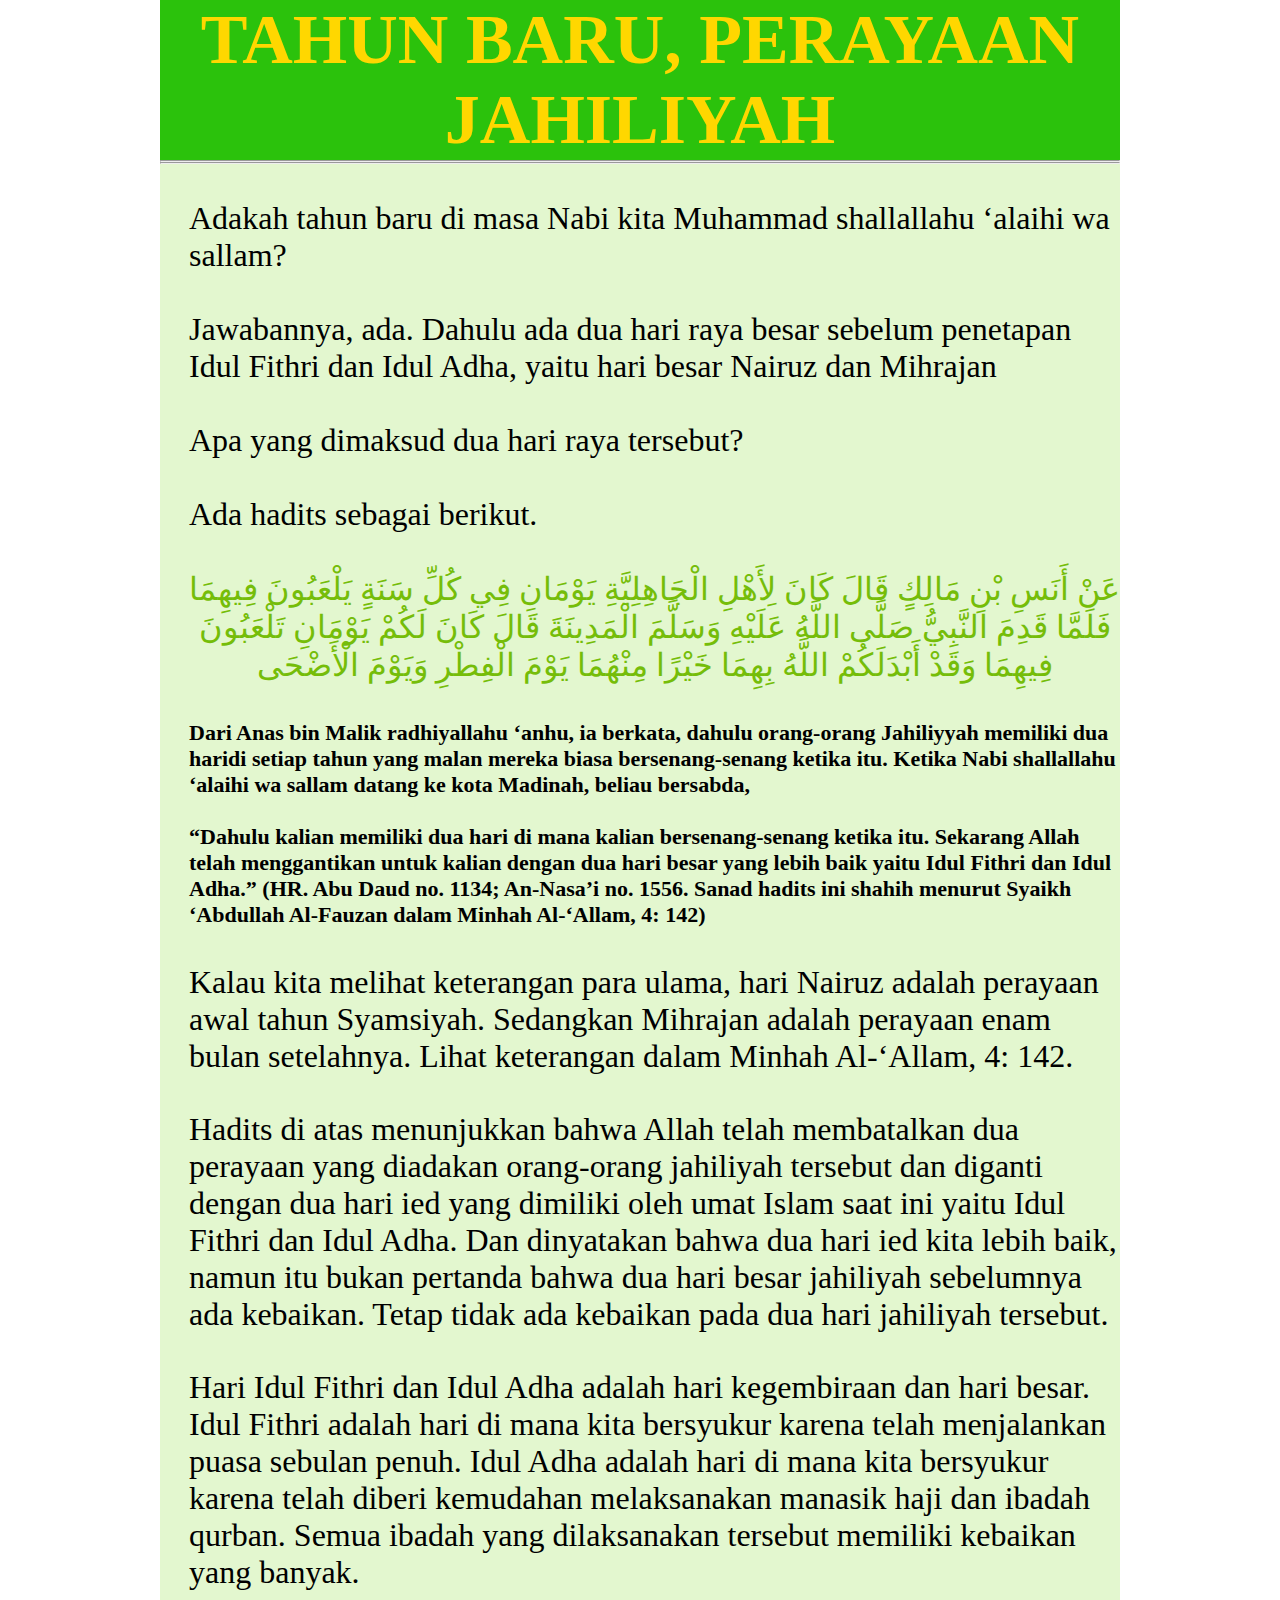
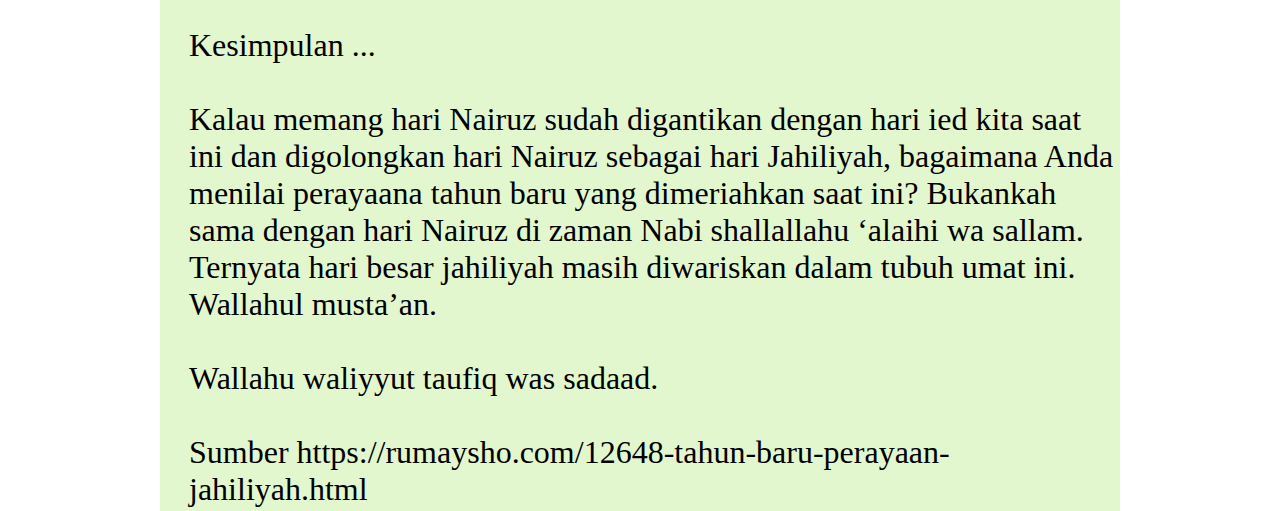
==== AQIDAH.html @ 15240d01 "first commit" ====
<!DOCTYPE html>
<html>
<head>
    <meta charset='utf-8'>
    <meta http-equiv='X-UA-Compatible' content='IE=edge'>
    <title>ARTIKEL</title>
    <meta name='viewport' content='width=device-width, initial-scale=1'>
    <script src='main.js'></script>
</head>
    <style>
        *{
            padding: 0px;
        margin: 0px;
        }
        .isi{
            width: 960px;
            margin: auto;
            background-color: rgb(227, 247, 207);
            height:2111px;
        }
        .isi h1{
            color: gold;
            font-size: 70px;
            text-align: center;
            background-color: rgb(43, 194, 12);

            
        }
        .isi p{
            font-size: 32px;
            margin-left: 29px;
        }
        #hadis{
            text-align: center;
            color: rgb(117, 189, 9);
        }
        #arti{
            font-size: 22px;
            margin-left: 29px;
        }




    </style>
<body>
    <div class="isi">
        <h1>TAHUN BARU, PERAYAAN JAHILIYAH</h1>
        <hr><hr>
        <br><br>
        <p>
            Adakah tahun baru di masa Nabi kita Muhammad shallallahu ‘alaihi wa sallam?
            <br><br>
            Jawabannya, ada. Dahulu ada dua hari raya besar sebelum penetapan Idul Fithri dan Idul Adha, yaitu hari besar Nairuz dan Mihrajan
            <br><br>
            Apa yang dimaksud dua hari raya tersebut?
            <br><br>
                Ada hadits sebagai berikut.
            <br><br>
            <p id="hadis">
            عَنْ أَنَسِ بْنِ مَالِكٍ قَالَ كَانَ لِأَهْلِ الْجَاهِلِيَّةِ يَوْمَانِ فِي كُلِّ سَنَةٍ يَلْعَبُونَ فِيهِمَا فَلَمَّا قَدِمَ النَّبِيُّ صَلَّى اللَّهُ عَلَيْهِ وَسَلَّمَ الْمَدِينَةَ قَالَ كَانَ لَكُمْ يَوْمَانِ تَلْعَبُونَ فِيهِمَا وَقَدْ أَبْدَلَكُمْ اللَّهُ بِهِمَا خَيْرًا مِنْهُمَا يَوْمَ الْفِطْرِ وَيَوْمَ الْأَضْحَى
            </p>
            <br><br>
            <h2 id="arti">
            Dari Anas bin Malik radhiyallahu ‘anhu, ia berkata, dahulu orang-orang Jahiliyyah memiliki dua haridi setiap tahun yang malan mereka biasa bersenang-senang ketika itu. Ketika Nabi shallallahu ‘alaihi wa sallam datang ke kota Madinah, beliau bersabda,
            <br><br>
            “Dahulu kalian memiliki dua hari di mana kalian bersenang-senang ketika itu. Sekarang Allah telah menggantikan untuk kalian dengan dua hari besar yang lebih baik yaitu Idul Fithri dan Idul Adha.” (HR. Abu Daud no. 1134; An-Nasa’i no. 1556. Sanad hadits ini shahih menurut Syaikh ‘Abdullah Al-Fauzan dalam Minhah Al-‘Allam, 4: 142)
            </h2>
            <br><br>
            <p>
            Kalau kita melihat keterangan para ulama, hari Nairuz adalah perayaan awal tahun Syamsiyah. Sedangkan Mihrajan adalah perayaan enam bulan setelahnya. Lihat keterangan dalam Minhah Al-‘Allam, 4: 142.
            </p>
            <br><br>
            <p>
            Hadits di atas menunjukkan bahwa Allah telah membatalkan dua perayaan yang diadakan orang-orang jahiliyah tersebut dan diganti dengan dua hari ied yang dimiliki oleh umat Islam saat ini yaitu Idul Fithri dan Idul Adha. Dan dinyatakan bahwa dua hari ied kita lebih baik, namun itu bukan pertanda bahwa dua hari besar jahiliyah sebelumnya ada kebaikan. Tetap tidak ada kebaikan pada dua hari jahiliyah tersebut.
            </p>
            <br><br>
            <p>
            Hari Idul Fithri dan Idul Adha adalah hari kegembiraan dan hari besar. Idul Fithri adalah hari di mana kita bersyukur karena telah menjalankan puasa sebulan penuh. Idul Adha adalah hari di mana kita bersyukur karena telah diberi kemudahan melaksanakan manasik haji dan ibadah qurban. Semua ibadah yang dilaksanakan tersebut memiliki kebaikan yang banyak.
            </p>
            <br><br>
            <p>
                Kesimpulan ...
                <br><br>
                Kalau memang hari Nairuz sudah digantikan dengan hari ied kita saat ini dan digolongkan hari Nairuz sebagai hari Jahiliyah, bagaimana Anda menilai perayaana tahun baru yang dimeriahkan saat ini? Bukankah sama dengan hari Nairuz di zaman Nabi shallallahu ‘alaihi wa sallam. Ternyata hari besar jahiliyah masih diwariskan dalam tubuh umat ini. Wallahul musta’an.
                <br><br>
                Wallahu waliyyut taufiq was sadaad.
                <br><br>
                Sumber https://rumaysho.com/12648-tahun-baru-perayaan-jahiliyah.html
            </p>
        </p>

    </div>
</body>
</html>
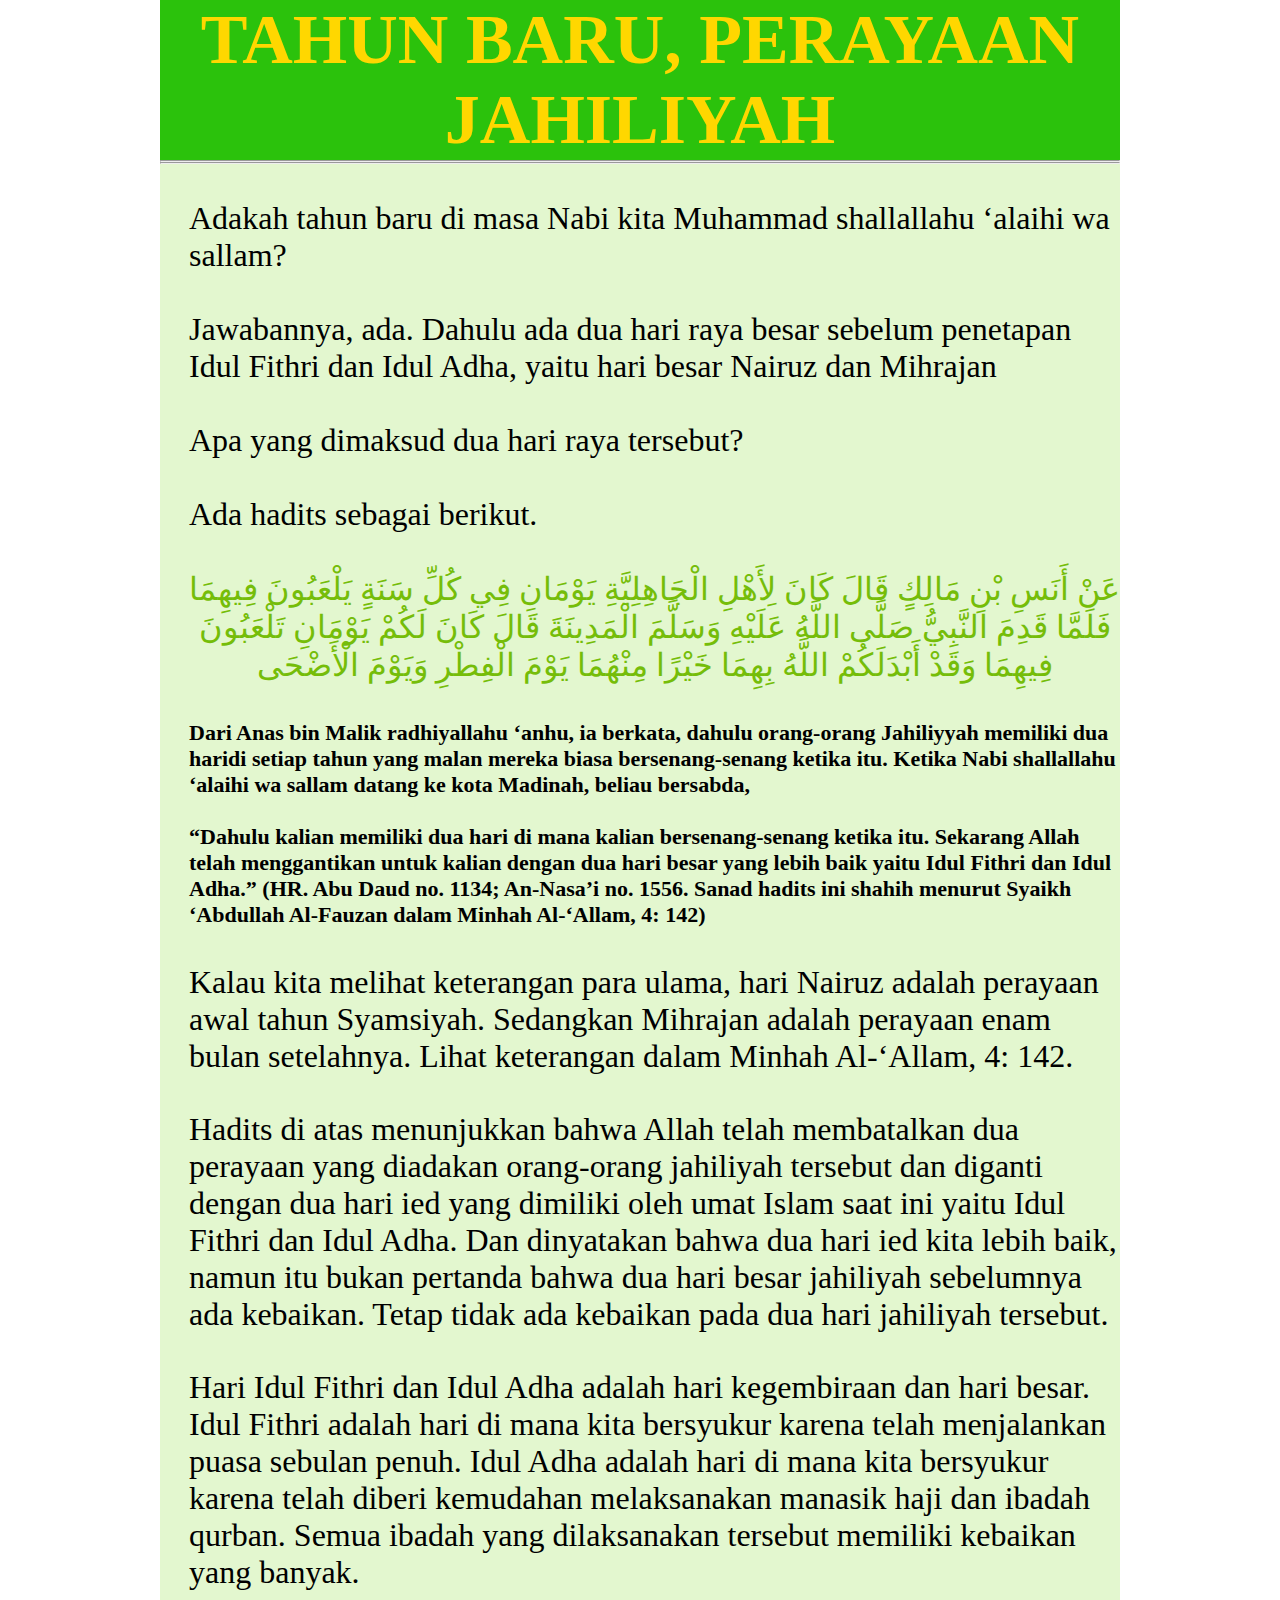
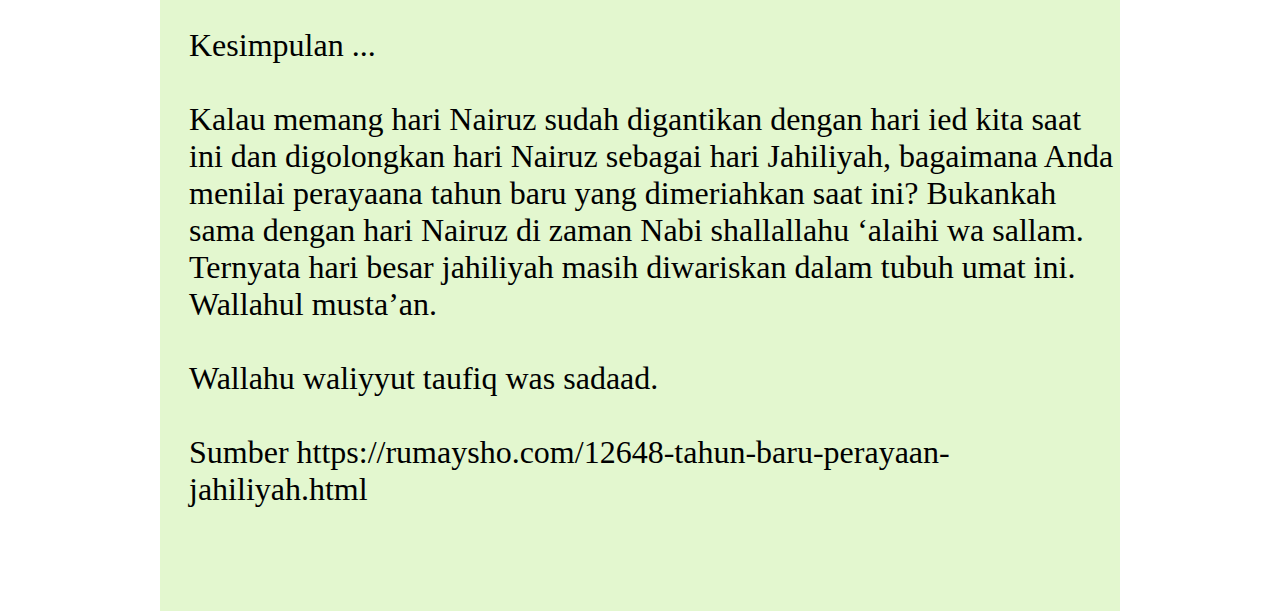
==== commit c94ddd84: "tambah height1" ====
--- a/AQIDAH.html
+++ b/AQIDAH.html
@@ -16,7 +16,7 @@
             width: 960px;
             margin: auto;
             background-color: rgb(227, 247, 207);
-            height:2111px;
+            height:2211px;
         }
         .isi h1{
             color: gold;
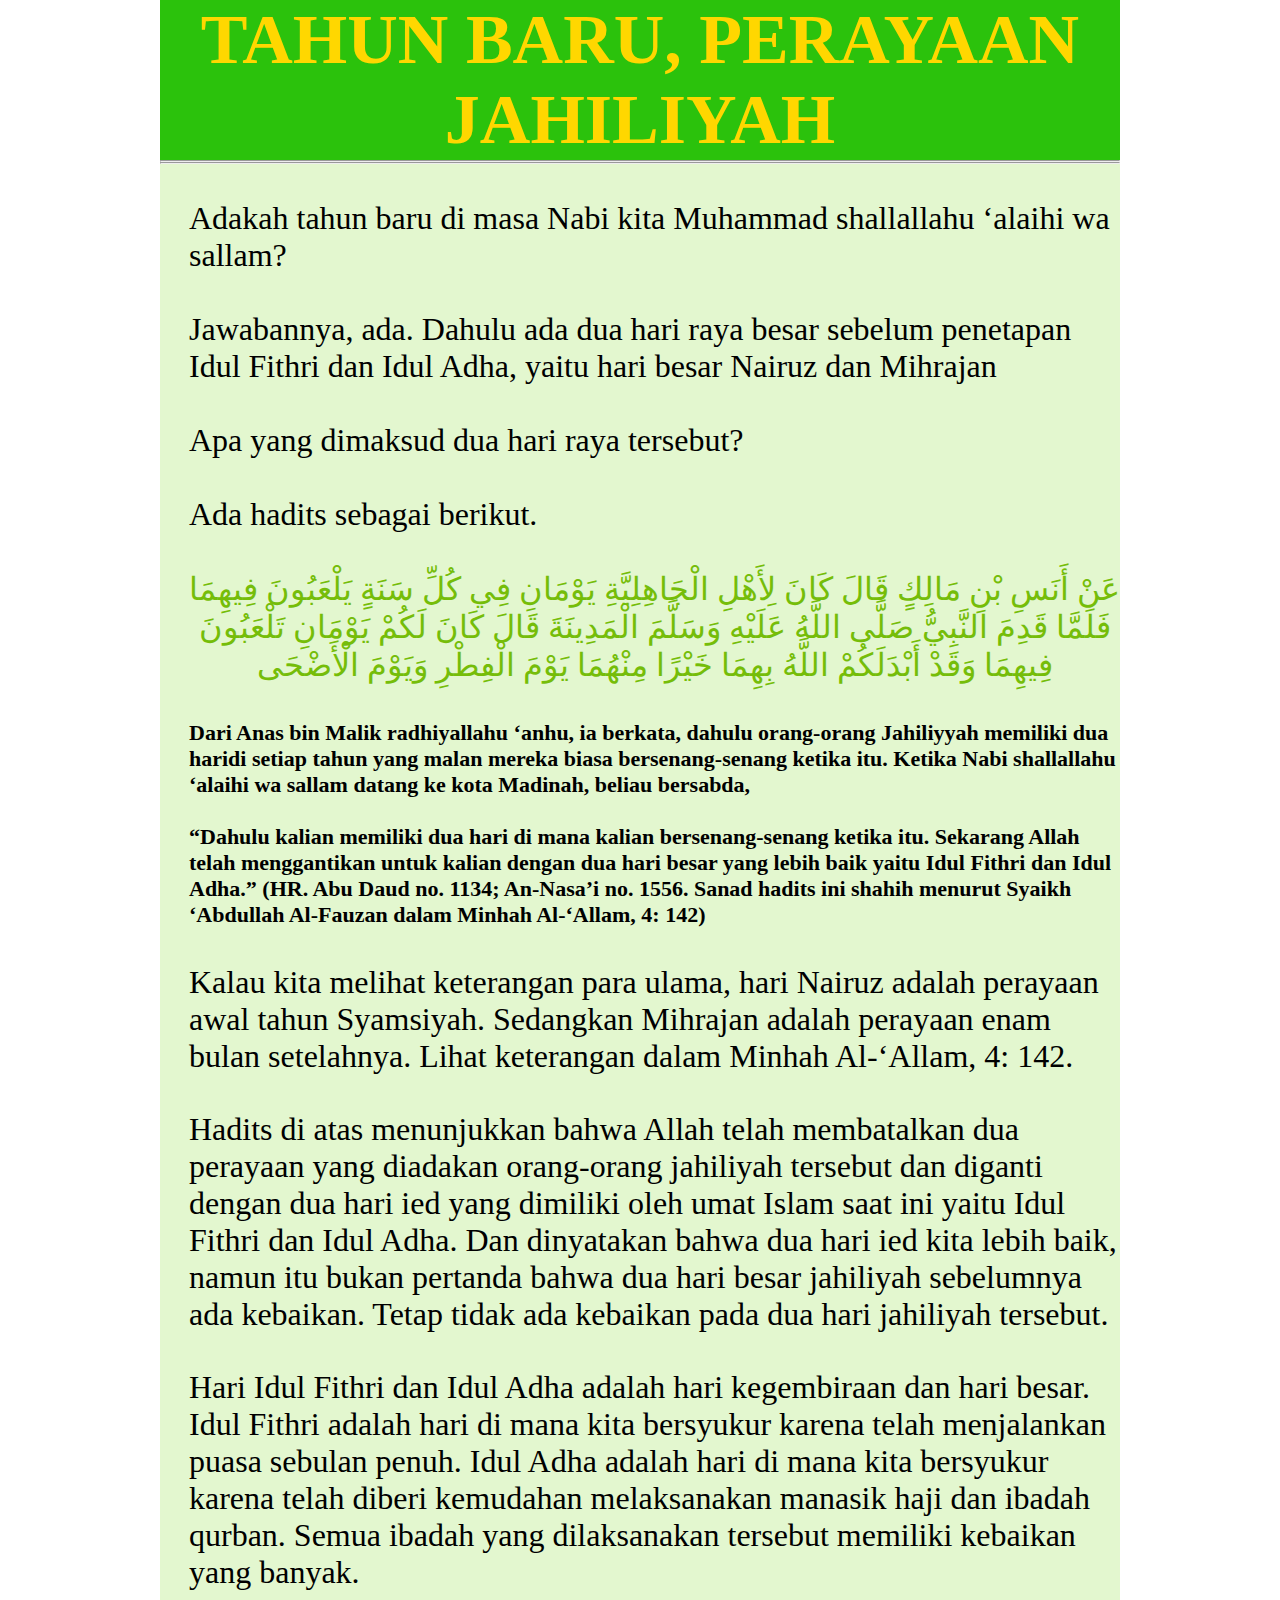
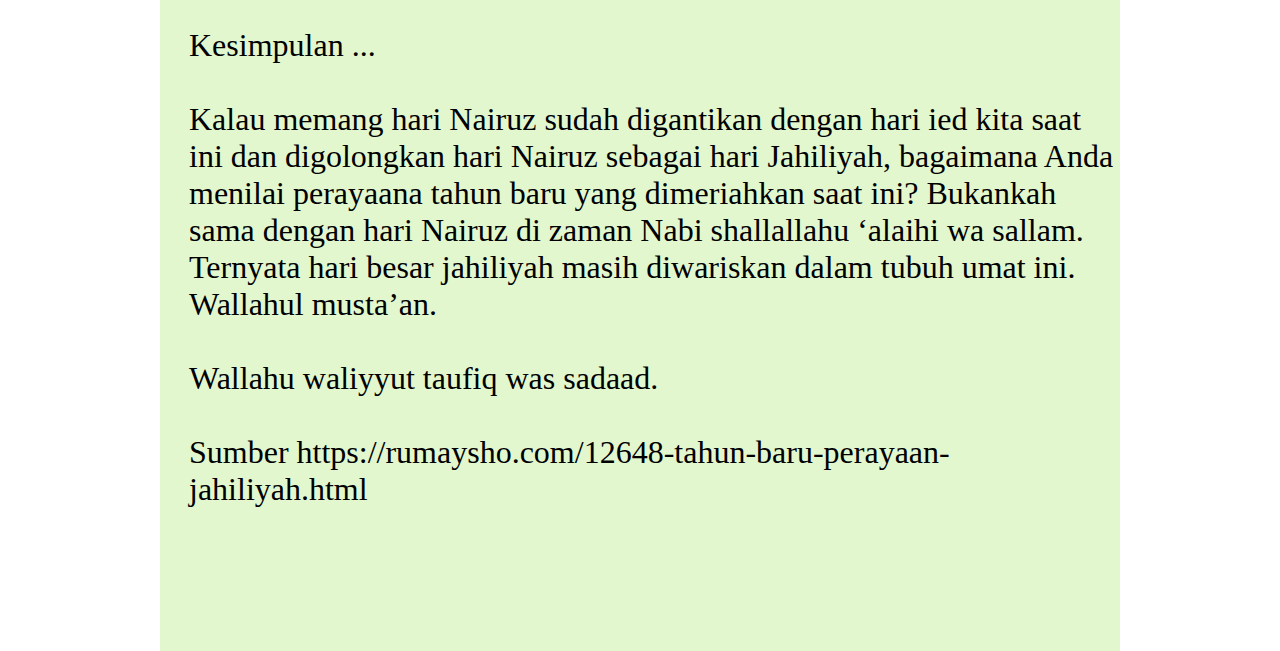
==== commit a2ed1844: "changes heigh" ====
--- a/AQIDAH.html
+++ b/AQIDAH.html
@@ -16,7 +16,7 @@
             width: 960px;
             margin: auto;
             background-color: rgb(227, 247, 207);
-            height:2211px;
+            height:2251px;
         }
         .isi h1{
             color: gold;
